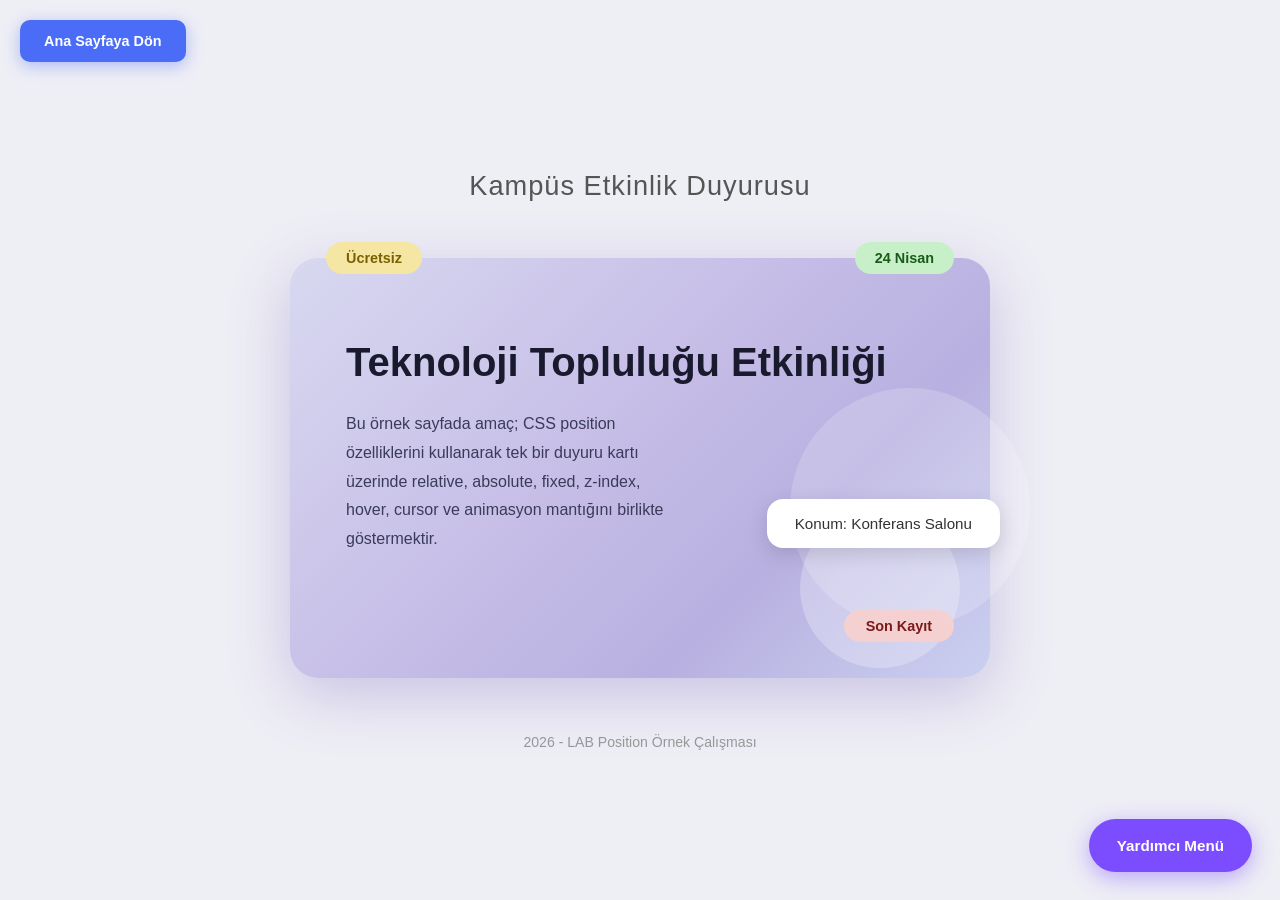
==== lab-position.html @ 8c43e7fa "Add files via upload" ====
<!DOCTYPE html>
<html lang="tr">
<head>
    <meta charset="UTF-8">
    <meta name="viewport" content="width=device-width, initial-scale=1.0">
    <title>LAB: CSS Position – Duyuru Kartı</title>
    <style>
        /* ===== SIFIRLAMALAR ===== */
        * {
            margin: 0;
            padding: 0;
            box-sizing: border-box;
        }

        /* ===== SAYFA GENELİ ===== */
        body {
            font-family: 'Segoe UI', Tahoma, Geneva, Verdana, sans-serif;
            background-color: #eeeef5;
            color: #333;
            min-height: 100vh;
            display: flex;
            flex-direction: column;
            align-items: center;
            justify-content: center;
            padding: 100px 20px 80px;
        }

        /* ===== SAYFA BAŞLIĞI ===== */
        .page-header {
            text-align: center;
            margin-bottom: 56px;
        }

        .page-header h1 {
            font-size: 1.7em;
            color: #555;
            font-weight: 400;
            letter-spacing: 1px;
        }

        /* ===== KART KAPSAYICISI – position: relative ===== */
        .card-wrapper {
            position: relative;          /* relative: absolute öğelerin referansı */
            width: 100%;
            max-width: 700px;
            min-height: 420px;
            background: linear-gradient(135deg, #d8d8f0 0%, #c8c0e8 40%, #b8b0e0 70%, #cad0f0 100%);
            border-radius: 28px;
            padding: 80px 56px 100px;
            box-shadow: 0 16px 60px rgba(100, 80, 180, 0.28);
            overflow: visible;
            animation: cardFadeIn 0.8s ease both;
        }

        @keyframes cardFadeIn {
            from {
                opacity: 0;
                transform: translateY(30px) scale(0.97);
            }
            to {
                opacity: 1;
                transform: translateY(0) scale(1);
            }
        }

        /* ===== DEKORATIF DAİRELER (üst üste, z-index ile) ===== */
        .deco-circle-1 {
            position: absolute;          /* absolute – kapsayıcıya göre */
            right: -40px;
            bottom: 50px;
            width: 240px;
            height: 240px;
            border-radius: 50%;
            background: rgba(255, 255, 255, 0.18);
            z-index: 0;                  /* en altta */
        }

        .deco-circle-2 {
            position: absolute;
            right: 30px;
            bottom: 10px;
            width: 160px;
            height: 160px;
            border-radius: 50%;
            background: rgba(255, 255, 255, 0.25);
            z-index: 1;                  /* ortada */
        }

        /* ===== KART İÇERİĞİ (dairelerden üstte) ===== */
        .card-content {
            position: relative;
            z-index: 2;                  /* içerik en üstte */
        }

        .card-content h2 {
            font-size: 2.5em;
            font-weight: 700;
            color: #1a1a2e;
            margin-bottom: 24px;
            line-height: 1.2;
        }

        .card-content p {
            font-size: 1em;
            color: #3a3a5a;
            line-height: 1.8;
            max-width: 58%;
        }

        /* ===== ROZET 1 – "Ücretsiz" (sol üst, absolute) ===== */
        .badge-free {
            position: absolute;
            top: -16px;
            left: 36px;
            background: #f5e6a3;
            color: #7a6000;
            font-size: 0.9em;
            font-weight: 700;
            padding: 8px 20px;
            border-radius: 20px;
            z-index: 10;
            cursor: help;
            transition: transform 0.25s, box-shadow 0.25s;
        }

        .badge-free:hover {
            transform: scale(1.12) rotate(-3deg);
            box-shadow: 0 4px 14px rgba(200, 160, 0, 0.4);
        }

        /* ===== ROZET 2 – "24 Nisan" (sağ üst, absolute) ===== */
        .badge-date {
            position: absolute;
            top: -16px;
            right: 36px;
            background: #c8f0c8;
            color: #1a5a1a;
            font-size: 0.9em;
            font-weight: 700;
            padding: 8px 20px;
            border-radius: 20px;
            z-index: 10;
            cursor: zoom-in;
            transition: transform 0.25s;
            animation: pulse 2.5s ease-in-out infinite;
        }

        @keyframes pulse {
            0%, 100% { box-shadow: 0 0 0 0 rgba(50, 180, 50, 0.45); }
            50%       { box-shadow: 0 0 0 10px rgba(50, 180, 50, 0); }
        }

        .badge-date:hover {
            transform: scale(1.12) rotate(3deg);
        }

        /* ===== KUTU – "Konum" (orta-sağ, absolute) ===== */
        .badge-location {
            position: absolute;
            bottom: 130px;
            right: -10px;
            background: #fff;
            color: #333;
            font-size: 0.95em;
            font-weight: 500;
            padding: 16px 28px;
            border-radius: 16px;
            z-index: 10;
            box-shadow: 0 6px 20px rgba(0, 0, 0, 0.13);
            cursor: crosshair;
            transition: background 0.3s, color 0.3s, transform 0.25s;
        }

        .badge-location:hover {
            background: #4a3aaa;
            color: #fff;
            transform: translateX(-8px);
        }

        /* ===== ROZET 3 – "Son Kayıt" (sağ alt, absolute + float animasyonu) ===== */
        .badge-deadline {
            position: absolute;
            bottom: 36px;
            right: 36px;
            background: #f5d0d0;
            color: #7a1a1a;
            font-size: 0.9em;
            font-weight: 700;
            padding: 8px 22px;
            border-radius: 20px;
            z-index: 10;
            cursor: not-allowed;
            animation: floatBadge 2s ease-in-out infinite;
        }

        @keyframes floatBadge {
            0%, 100% { transform: translateY(0); }
            50%       { transform: translateY(-7px); }
        }

        .badge-deadline:hover {
            background: #e05050;
            color: #fff;
        }

        .badge-deadline:active {
            animation: none;
            transform: scale(0.95);
        }

        /* ===== SABİT ÖĞE – "Ana Sayfaya Dön" (fixed, sol üst) ===== */
        .fixed-back {
            position: fixed;
            top: 20px;
            left: 20px;
            background: #4a6cf7;
            color: #fff;
            font-size: 0.9em;
            font-weight: 600;
            padding: 13px 24px;
            border-radius: 10px;
            text-decoration: none;
            z-index: 100;
            transition: background 0.3s, transform 0.25s, box-shadow 0.3s;
            box-shadow: 0 4px 16px rgba(74, 108, 247, 0.4);
        }

        .fixed-back:hover {
            background: #2a4ccf;
            transform: translateY(-2px);
            box-shadow: 0 8px 24px rgba(74, 108, 247, 0.55);
            color: #fff;
            text-decoration: none;
        }

        .fixed-back:active {
            transform: translateY(0) scale(0.97);
            box-shadow: 0 3px 8px rgba(74, 108, 247, 0.4);
        }

        /* ===== SABİT ÖĞE – "Yardımcı Menü" (fixed, sağ alt) ===== */
        .fixed-menu {
            position: fixed;
            bottom: 28px;
            right: 28px;
            background: #7c4dff;
            color: #fff;
            font-size: 0.95em;
            font-weight: 700;
            padding: 18px 28px;
            border-radius: 50px;
            z-index: 100;
            cursor: pointer;
            box-shadow: 0 6px 22px rgba(124, 77, 255, 0.45);
            transition: background 0.3s, transform 0.25s, box-shadow 0.3s;
            animation: slideInRight 0.6s 0.4s ease both;
        }

        @keyframes slideInRight {
            from { transform: translateX(90px); opacity: 0; }
            to   { transform: translateX(0);    opacity: 1; }
        }

        .fixed-menu:hover {
            background: #5c2de0;
            transform: scale(1.07);
            box-shadow: 0 10px 30px rgba(124, 77, 255, 0.6);
        }

        .fixed-menu:active {
            transform: scale(0.96);
        }

        /* ===== FOOTER ===== */
        footer {
            margin-top: 56px;
            text-align: center;
            color: #999;
            font-size: 0.88em;
        }
    </style>
</head>
<body>

    <!-- ===== SABİT ÖĞELER (position: fixed) ===== -->
    <a href="index.html" class="fixed-back">Ana Sayfaya Dön</a>
    <div class="fixed-menu">Yardımcı Menü</div>

    <!-- ===== SAYFA BAŞLIĞI ===== -->
    <header class="page-header">
        <h1>Kampüs Etkinlik Duyurusu</h1>
    </header>

    <!-- ===== DUYURU KARTI (position: relative kapsayıcı) ===== -->
    <main>
        <div class="card-wrapper">

            <!-- Dekoratif daireler (üst üste, z-index: 0 ve 1) -->
            <div class="deco-circle-1"></div>
            <div class="deco-circle-2"></div>

            <!-- Absolute rozetler – üst -->
            <div class="badge-free">Ücretsiz</div>
            <div class="badge-date">24 Nisan</div>

            <!-- Kart içeriği (z-index: 2, dairelerden üstte) -->
            <div class="card-content">
                <h2>Teknoloji Topluluğu Etkinliği</h2>
                <p>
                    Bu örnek sayfada amaç; CSS position özelliklerini
                    kullanarak tek bir duyuru kartı üzerinde relative, absolute,
                    fixed, z-index, hover, cursor ve animasyon mantığını
                    birlikte göstermektir.
                </p>
            </div>

            <!-- Konum bilgisi (absolute) -->
            <div class="badge-location">Konum: Konferans Salonu</div>

            <!-- Son kayıt rozeti (absolute + sürekli float animasyonu) -->
            <div class="badge-deadline">Son Kayıt</div>

        </div>
    </main>

    <!-- ===== FOOTER ===== -->
    <footer>
        <p>2026 - LAB Position Örnek Çalışması</p>
    </footer>

</body>
</html>
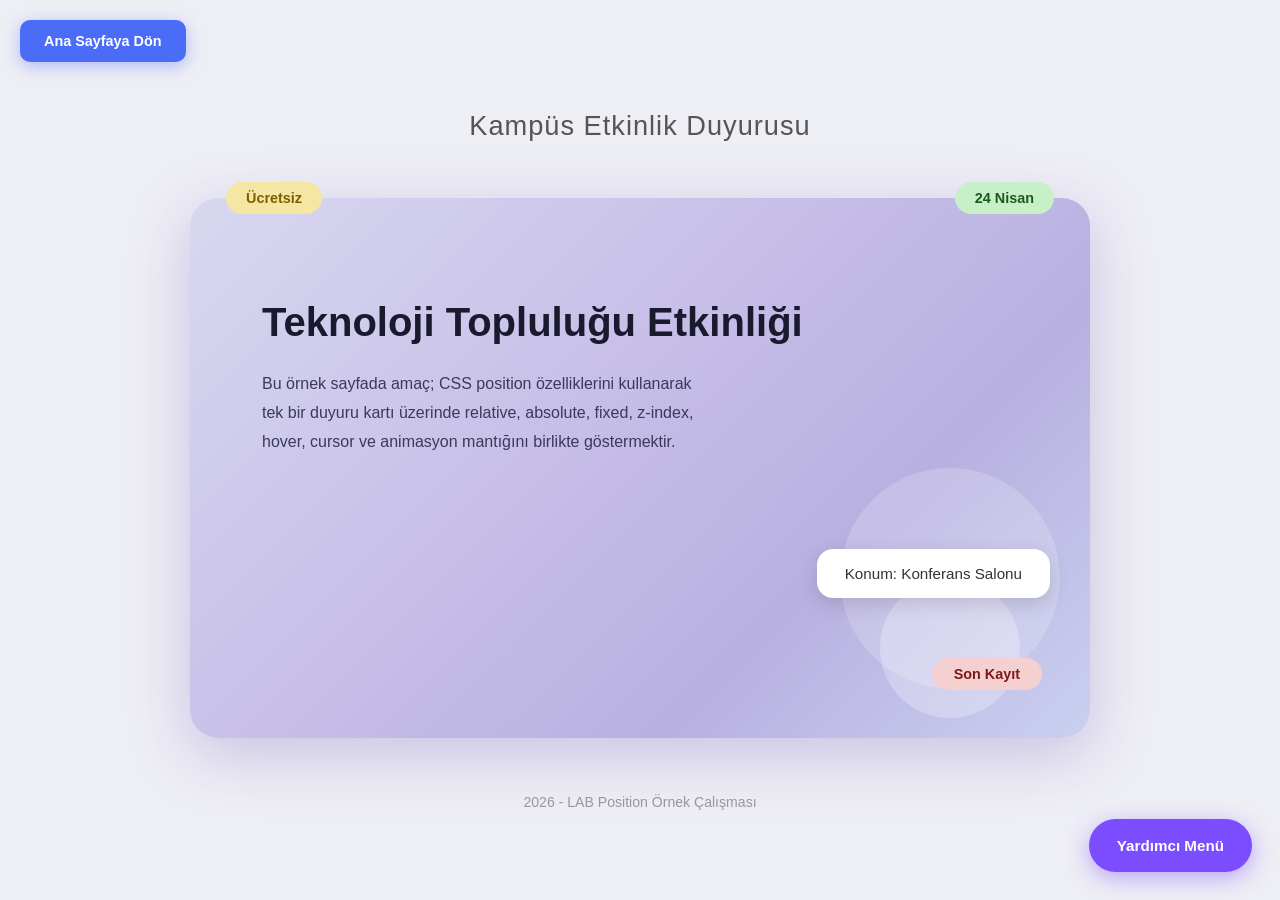
==== commit 4b065a5d: "Update lab-position.html" ====
--- a/lab-position.html
+++ b/lab-position.html
@@ -42,11 +42,11 @@
         .card-wrapper {
             position: relative;          /* relative: absolute öğelerin referansı */
             width: 100%;
-            max-width: 700px;
-            min-height: 420px;
+            max-width: 900px;
+            min-height: 540px;
             background: linear-gradient(135deg, #d8d8f0 0%, #c8c0e8 40%, #b8b0e0 70%, #cad0f0 100%);
             border-radius: 28px;
-            padding: 80px 56px 100px;
+            padding: 100px 72px 120px;
             box-shadow: 0 16px 60px rgba(100, 80, 180, 0.28);
             overflow: visible;
             animation: cardFadeIn 0.8s ease both;
@@ -66,10 +66,10 @@
         /* ===== DEKORATIF DAİRELER (üst üste, z-index ile) ===== */
         .deco-circle-1 {
             position: absolute;          /* absolute – kapsayıcıya göre */
-            right: -40px;
+            right: 30px;
             bottom: 50px;
-            width: 240px;
-            height: 240px;
+            width: 220px;
+            height: 220px;
             border-radius: 50%;
             background: rgba(255, 255, 255, 0.18);
             z-index: 0;                  /* en altta */
@@ -77,10 +77,10 @@
 
         .deco-circle-2 {
             position: absolute;
-            right: 30px;
-            bottom: 10px;
-            width: 160px;
-            height: 160px;
+            right: 70px;
+            bottom: 20px;
+            width: 140px;
+            height: 140px;
             border-radius: 50%;
             background: rgba(255, 255, 255, 0.25);
             z-index: 1;                  /* ortada */
@@ -157,8 +157,8 @@
         /* ===== KUTU – "Konum" (orta-sağ, absolute) ===== */
         .badge-location {
             position: absolute;
-            bottom: 130px;
-            right: -10px;
+            bottom: 140px;
+            right: 40px;
             background: #fff;
             color: #333;
             font-size: 0.95em;
@@ -180,8 +180,8 @@
         /* ===== ROZET 3 – "Son Kayıt" (sağ alt, absolute + float animasyonu) ===== */
         .badge-deadline {
             position: absolute;
-            bottom: 36px;
-            right: 36px;
+            bottom: 48px;
+            right: 48px;
             background: #f5d0d0;
             color: #7a1a1a;
             font-size: 0.9em;
